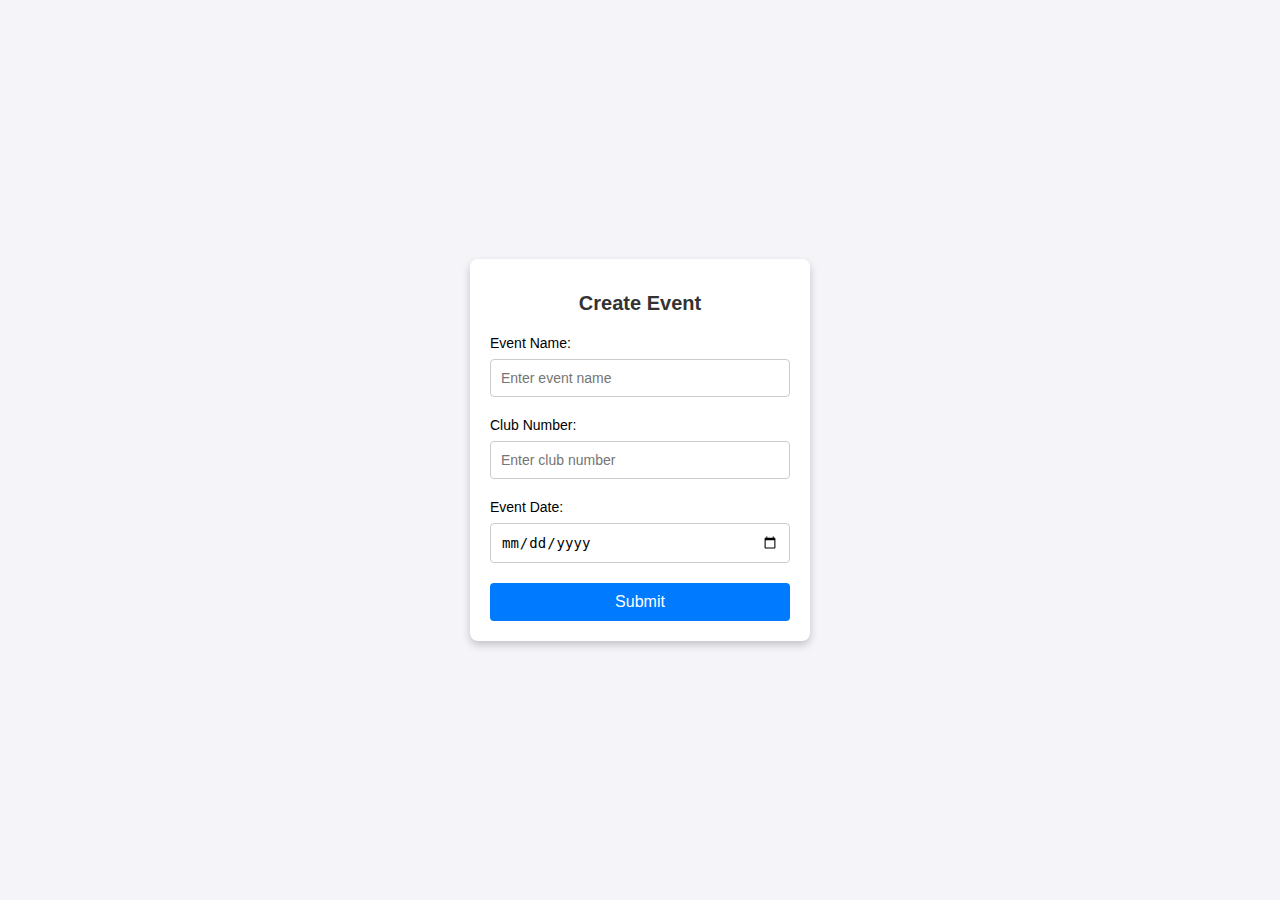
==== EventCreate.html @ 7727ef0b "Add files via upload" ====
<!DOCTYPE html>
<html lang="en">
<head>
    <meta charset="UTF-8">
    <meta name="viewport" content="width=device-width, initial-scale=1.0">
    <title>Create Event</title>
    <style>
        /* Center the form and style it */
        body {
            font-family: Arial, sans-serif;
            margin: 0;
            padding: 0;
            display: flex;
            justify-content: center;
            align-items: center;
            height: 100vh;
            background-color: #f4f4f9;
        }

        form {
            background-color: white;
            padding: 20px;
            border-radius: 8px;
            box-shadow: 0 4px 8px rgba(0, 0, 0, 0.2);
            width: 300px;
            text-align: center;
        }

        h1 {
            font-size: 20px;
            color: #333;
            margin-bottom: 20px;
        }

        label {
            display: block;
            font-size: 14px;
            margin-bottom: 8px;
            text-align: left;
        }

        input {
            width: 100%;
            padding: 10px;
            margin-bottom: 20px;
            border: 1px solid #ccc;
            border-radius: 4px;
            box-sizing: border-box;
            font-size: 14px;
        }

        button {
            width: 100%;
            padding: 10px;
            background-color: #007bff;
            color: white;
            border: none;
            border-radius: 4px;
            font-size: 16px;
            cursor: pointer;
        }

        button:hover {
            background-color: #0056b3;
        }
    </style>
</head>
<body>
    <form id="event-form" action="http://localhost:5000/create-event" method="POST">
        <h1>Create Event</h1>

        <label for="event-name">Event Name:</label>
        <input type="text" id="event-name" name="event_name" placeholder="Enter event name" required>

        <label for="club-number">Club Number:</label>
        <input type="text" id="club-number" name="club_number" placeholder="Enter club number" required>

        <label for="event-date">Event Date:</label>
        <input type="date" id="event-date" name="event_date" required>

        <button type="submit">Submit</button>
    </form>
</body>
</html>
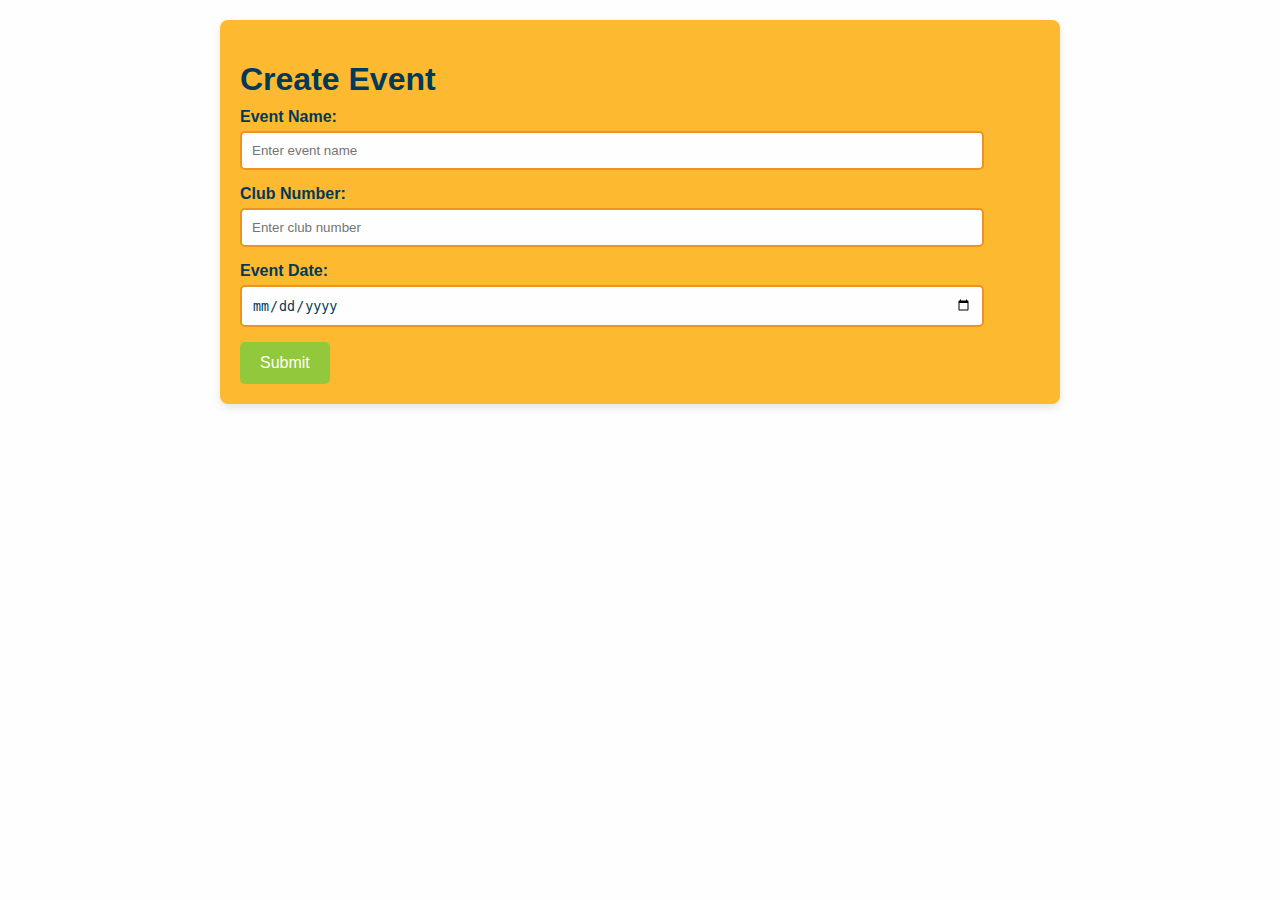
==== commit ac812c65: "Update EventCreate.html" ====
--- a/EventCreate.html
+++ b/EventCreate.html
@@ -4,66 +4,7 @@
     <meta charset="UTF-8">
     <meta name="viewport" content="width=device-width, initial-scale=1.0">
     <title>Create Event</title>
-    <style>
-        /* Center the form and style it */
-        body {
-            font-family: Arial, sans-serif;
-            margin: 0;
-            padding: 0;
-            display: flex;
-            justify-content: center;
-            align-items: center;
-            height: 100vh;
-            background-color: #f4f4f9;
-        }
-
-        form {
-            background-color: white;
-            padding: 20px;
-            border-radius: 8px;
-            box-shadow: 0 4px 8px rgba(0, 0, 0, 0.2);
-            width: 300px;
-            text-align: center;
-        }
-
-        h1 {
-            font-size: 20px;
-            color: #333;
-            margin-bottom: 20px;
-        }
-
-        label {
-            display: block;
-            font-size: 14px;
-            margin-bottom: 8px;
-            text-align: left;
-        }
-
-        input {
-            width: 100%;
-            padding: 10px;
-            margin-bottom: 20px;
-            border: 1px solid #ccc;
-            border-radius: 4px;
-            box-sizing: border-box;
-            font-size: 14px;
-        }
-
-        button {
-            width: 100%;
-            padding: 10px;
-            background-color: #007bff;
-            color: white;
-            border: none;
-            border-radius: 4px;
-            font-size: 16px;
-            cursor: pointer;
-        }
-
-        button:hover {
-            background-color: #0056b3;
-        }
-    </style>
+    <link rel="stylesheet" type="text/css" href="newcss.css">
 </head>
 <body>
     <form id="event-form" action="http://localhost:5000/create-event" method="POST">
--- a/newcss.css
+++ b/newcss.css
@@ -0,0 +1,272 @@
+body {
+    font-family: Arial, sans-serif;
+    margin: 0;
+    padding: 0;
+    background-color: rgb(254, 254, 254); 
+    color: rgb(0, 58, 91); 
+}
+
+form {
+    max-width: 800px;
+    margin: 20px auto;
+    padding: 20px;
+    background-color: rgb(253, 185, 48); 
+    border-radius: 8px;
+    box-shadow: 0 4px 8px rgba(0, 0, 0, 0.1);
+}
+
+h1, h2, h3 {
+    color: rgb(0, 58, 91);
+    margin-bottom: 10px;
+}
+
+label {
+    font-weight: bold;
+    color: rgb(0, 58, 91); 
+    display: block;
+    margin-bottom: 5px;
+}
+
+input[type="text"], input[type="tel"], input[type="email"], input[type="date"], select {
+    width: 90%;
+    padding: 10px;
+    margin-bottom: 15px;
+    border: 2px solid rgb(238, 147, 33); 
+    border-radius: 5px;
+    background-color: rgb(254, 254, 254); 
+    color: rgb(0, 58, 91); 
+}
+
+
+input[type="checkbox"] {
+    margin-right: 8px;
+}
+
+
+button {
+    background-color: rgb(146, 201, 60); 
+    color: rgb(254, 254, 254);
+    padding: 12px 20px;
+    border: none;
+    border-radius: 5px;
+    font-size: 16px;
+    cursor: pointer;
+    transition: background-color 0.3s ease;
+}
+
+
+button:hover {
+    background-color: rgb(238, 147, 33); 
+}
+
+/* Form section spacing */
+form h3, form h2 {
+    margin-top: 20px;
+    margin-bottom: 10px;
+}
+
+/* Add some spacing around the form */
+body > div {
+    padding: 20px;
+}
+
+body {
+    margin: 0;
+    padding: 0;
+    font-family: Arial, sans-serif;
+    background-color: rgb(254, 254, 254);
+    color: rgb(0, 58, 91);
+}
+
+/* Promo Banner */
+.promo-banner {
+    background-color: rgb(253, 185, 48);
+    text-align: center;
+    padding: 10px 0;
+    color: white;
+    font-weight: bold;
+    font-size: 14px;
+}
+
+/* Main Header Section */
+.main-header {
+    display: flex;
+    justify-content: space-between;
+    align-items: center;
+    background-color: rgb(0, 58, 91);
+    padding: 10px 20px;
+    color: white;
+}
+
+.logo-section {
+    display: flex;
+    align-items: center;
+}
+
+.logo {
+    width: 50px;
+    height: auto;
+    margin-right: 10px;
+}
+
+.brand-name {
+    font-size: 24px;
+    font-weight: bold;
+    text-transform: uppercase;
+}
+
+.action-buttons {
+    display: flex;
+    gap: 10px;
+}
+
+.btn {
+    padding: 10px 20px;
+    font-size: 14px;
+    font-weight: bold;
+    border: none;
+    border-radius: 5px;
+    cursor: pointer;
+    transition: background-color 0.3s ease;
+}
+
+.btn-involved {
+    background-color: rgb(238, 147, 33);
+    color: white;
+}
+
+.btn-involved:hover {
+    background-color: rgb(253, 185, 48);
+}
+
+.btn-give {
+    background-color: rgb(146, 201, 60);
+    color: white;
+}
+
+.btn-give:hover {
+    background-color: rgb(0, 58, 91);
+    color: white;
+}
+
+/* Navigation Bar */
+.nav-bar {
+    background-color: white;
+    box-shadow: 0px 4px 6px rgba(0, 0, 0, 0.2);
+    padding: 10px 0;
+}
+
+.nav-links {
+    display: flex;
+    justify-content: center;
+    padding: 10px 0;
+    margin: 0;
+    list-style: none;
+}
+
+.nav-links li {
+    margin: 0 15px;
+}
+
+.nav-links a {
+    text-decoration: none;
+    color: rgb(0, 58, 91);
+    font-weight: bold;
+    font-size: 14px;
+}
+
+.nav-links a:hover {
+    color: rgb(0, 58, 91);
+}
+
+.main-header h1 {
+    color: white;
+}
+
+.background-container {
+    position: relative;
+    display: flex;
+    flex-direction: column;
+    align-items: center;
+    justify-content: center;
+    height: 100vh;
+    background: url("https://i.pinimg.com/originals/25/3c/29/253c29228da237aca9e07d6576cdd3d8.jpg") no-repeat center center/cover;
+}
+
+
+.content-box {
+    background-color: rgba(146, 201, 60, 0.8); 
+    padding: 20px;
+    text-align: center;
+    border-radius: 8px;
+    max-width: 80%;
+    margin-bottom: 20px;
+}
+
+.content-box h1,
+.content-box h2 {
+    color: white;
+    margin: 10px 0;
+}
+
+
+.image-gallery {
+    display: flex;
+    gap: 10px;
+    flex-wrap: wrap;
+    justify-content: center;
+    padding: 20px;
+}
+
+.image-gallery img {
+    max-height: 200px;
+    max-width: 200px;
+    height: auto;
+    border-radius: 8px;
+    box-shadow: 0px 4px 8px rgba(0, 0, 0, 0.2);
+    transition: transform 0.3s ease;
+}
+
+.image-gallery img:hover {
+    transform: scale(1.1);
+}
+
+.GoNow h2 {
+     color: rgb(0, 58, 91);
+    margin-bottom: 10px;
+}
+
+.GoNow button {
+    background-color: rgb(238, 147, 33); 
+    color: rgb(254, 254, 254);
+    padding: 12px 20px;
+    border: none;
+    border-radius: 5px;
+    font-size: 16px;
+    cursor: pointer;
+    transition: background-color 0.3s ease;
+}
+
+
+.GoNow button:hover {
+    background-color: rgb(146, 201, 60); 
+}
+
+.container {
+    max-width: 800px;
+    margin: 20px auto;
+    padding: 20px;
+    background-color: rgb(253, 185, 48); 
+    border-radius: 8px;
+    box-shadow: 0 4px 8px rgba(0, 0, 0, 0.1);
+    text-align: center;
+}
+
+.GoNow {
+    text-align: center;
+    background-color: rgb(146, 201, 60);
+    padding: 20px;
+    margin: 20px auto;
+    border-radius: 8px;
+    max-width: 800px;
+}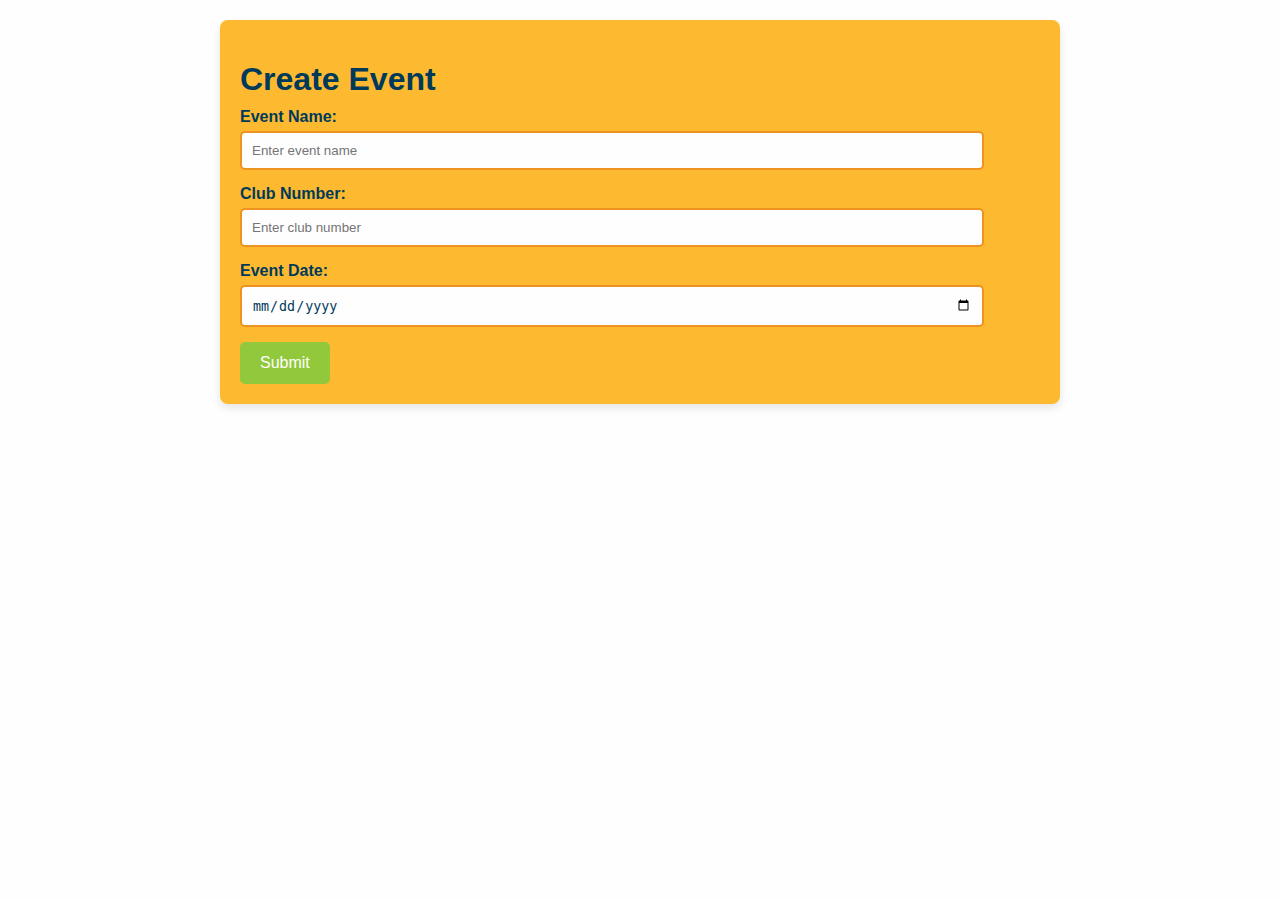
==== commit 1c1f4632: "Update EventCreate.html" ====
--- a/EventCreate.html
+++ b/EventCreate.html
@@ -19,7 +19,68 @@
         <label for="event-date">Event Date:</label>
         <input type="date" id="event-date" name="event_date" required>
 
-        <button type="submit">Submit</button>
+        <div class="form-action">
+            <a href="ThankYOU.html"><button type="submit" id="submitForm">Submit</button></a> </div>
     </form>
+        </div>
+        <script>
+        document.addEventListener('DOMContentLoaded', function() {
+            const form = document.getElementById('eventCreation');
+            document.getElementById('eventCreation').addEventListener('submit', function(event){
+                event.preventDefault();
+                const form = document.querySelector('form');
+                if(!form.checkValidity()){
+                    return;
+                }
+                alert("Thank you for choosing Young Life!");
+                
+                const formData = new FormData(form);
+                const formObject = Object.fromEntries(formData.entries());
+                console.log('Data:', formObject);
+                const formName ={
+                    name: form.id
+                }
+                if(formObject.Club === "Kamehameha"){
+                    club_id = 1;
+                }
+                else club_id = 2;
+
+                const event_info = {
+
+                    CLUB_ID: club_id,
+                    EVENT_NAME: formObject.event_name,
+                    EVENT_DATE: formObject.event_date
+                }
+
+                const event_location = {
+
+                    STREET_ADD: formObject.street,
+                    CITY: formObject.city,
+                    ZIP: formObject.zip,
+                    STATE: formObject.state
+                }
+
+
+                let data = [formName, event_info, event_location];
+                
+                fetch('http://localhost:5000/submit-YLdata', {
+                    method: 'POST',
+                    headers: {
+                        'Content-Type': 'application/json',
+                    },
+                    body: JSON.stringify(data)
+                })
+                .then(response => response.json())
+                .then(data => {
+                    console.log('Response from server:', data);
+                })
+                .catch(error => console.error('Error:', error));
+                
+            })
+                
+
+        });
+
+    </script>
 </body>
 </html>
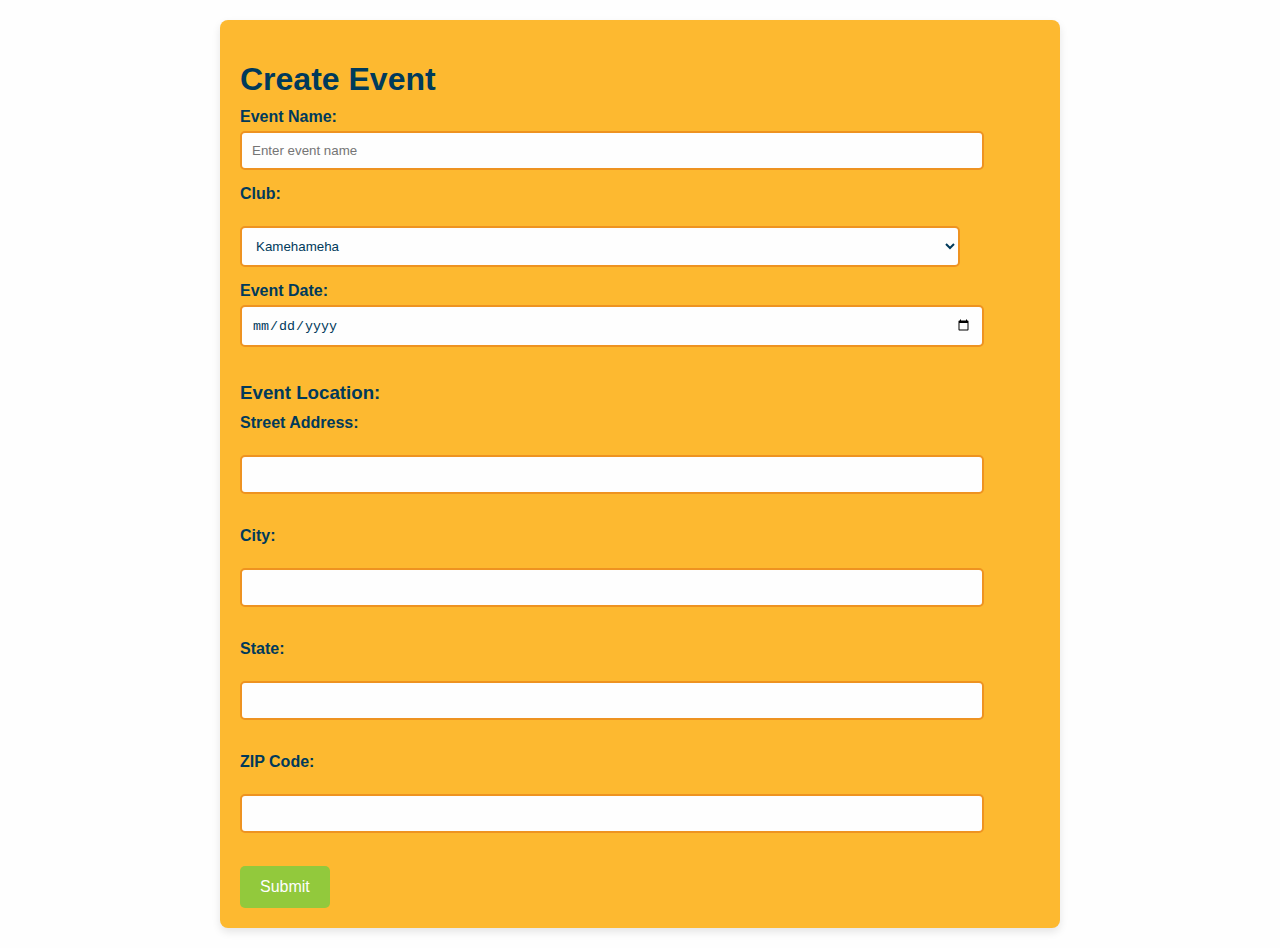
==== commit 9154b8c0: "Update EventCreate.html" ====
--- a/EventCreate.html
+++ b/EventCreate.html
@@ -7,17 +7,33 @@
     <link rel="stylesheet" type="text/css" href="newcss.css">
 </head>
 <body>
-    <form id="event-form" action="http://localhost:5000/create-event" method="POST">
+    <form action="ThankYOU.html" id="eventCreation" method="post">
         <h1>Create Event</h1>
 
         <label for="event-name">Event Name:</label>
         <input type="text" id="event-name" name="event_name" placeholder="Enter event name" required>
 
-        <label for="club-number">Club Number:</label>
-        <input type="text" id="club-number" name="club_number" placeholder="Enter club number" required>
-
+        <label for="club">Club:</label><br>
+                <select name="Club" id="Club">
+                    <option value ="Kamehameha">Kamehameha</option>
+                    <option value ="Farrington">Farrington</option>
+                </select><br>
         <label for="event-date">Event Date:</label>
         <input type="date" id="event-date" name="event_date" required>
+
+        <h3>Event Location:</h3>
+        <label for="street">Street Address:</label><br>
+        <input type="text" id="street" name="street" required><br><br>
+
+        <label for="city">City:</label><br>
+        <input type="text" id="city" name="city" required><br><br>
+
+        <label for="state">State:</label><br>
+        <input type="text" id="state" name="state" required><br><br>
+
+        <label for="zip">ZIP Code:</label><br>
+        <input type="text" id="zip" name="zip" pattern="[0-9]{5}"  required><br><br>
+
 
         <div class="form-action">
             <a href="ThankYOU.html"><button type="submit" id="submitForm">Submit</button></a> </div>
